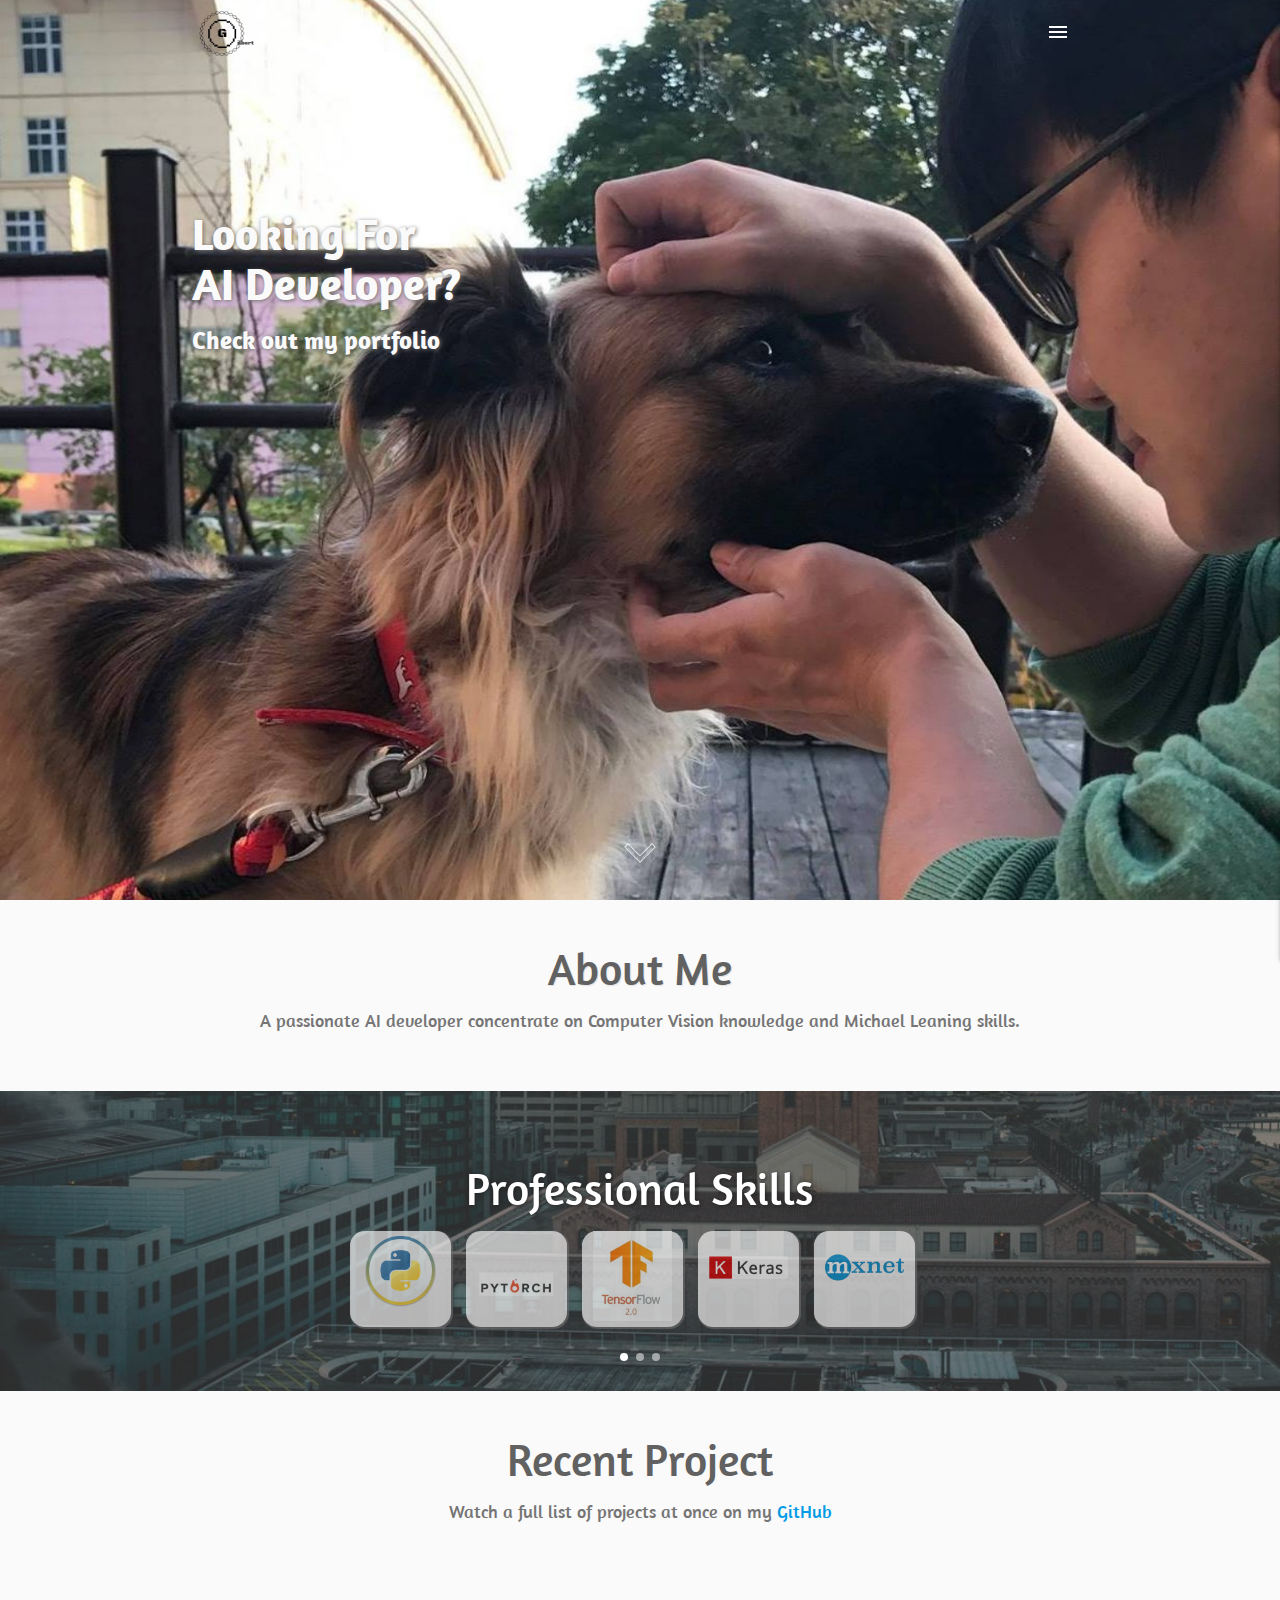
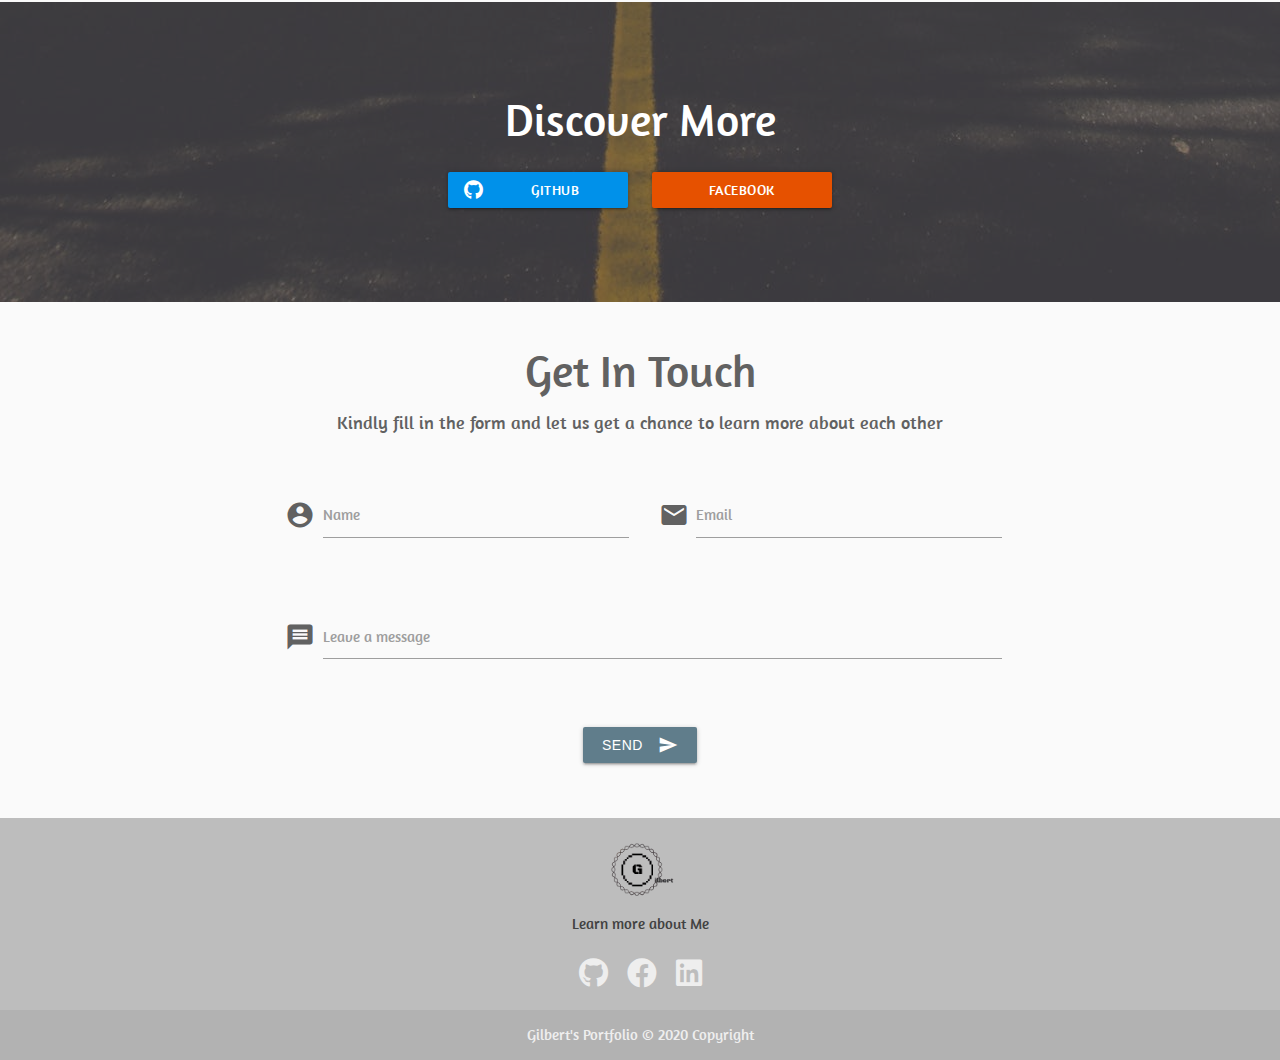
==== index.html @ d1f33288 "[Profile] First" ====
<!DOCTYPE html>
<html lang="en">

<head>
  <meta charset="UTF-8">
  <meta name="viewport" content="width=device-width, initial-scale=1.0">
  <meta http-equiv="X-UA-Compatible" content="ie=edge">
  <!--Import Google Icon Font-->
  <link href="https://fonts.googleapis.com/icon?family=Material+Icons" rel="stylesheet">
  <link href="https://fonts.googleapis.com/css?family=Amaranth&display=swap" rel="stylesheet">
  <!--Include Animate CSS-->
  <link rel="stylesheet" href="https://cdnjs.cloudflare.com/ajax/libs/animate.css/3.7.2/animate.min.css">
  <!--Include Font Awesome-->
  <link rel="stylesheet" href="https://cdnjs.cloudflare.com/ajax/libs/font-awesome/5.9.0/css/all.min.css">
  <!--Include Materialize CSS-->
  <link type="text/css" rel="stylesheet" href="./css/materialize.min.css">
  <link type="text/css" rel="stylesheet" href="./css/index.css">
  <title>Gilbert Tam | AI Developer</title>
</head>

<body>

  <!--Header Section-->
  <header id="home" class="navbar-fixed">
    <!--Banner Slider-->
    <div class="slider fullscreen">
      <ul class="slides">
        <li>
          <img src="./img/cover/font.jpg" alt="Background image of Gilbert">
          <div class="caption left-align grey-text text-lighten-5">
            <h3>Looking For<br>AI Developer?</h3>
            <h5>Check out my portfolio</h5>
          </div>
        </li>
        <li>
          <img src="./img/cover/font2.jpg" alt="Background image of Gilbert">
          <div class="caption left-align grey-text text-lighten-5">           
            <h3>Eduction</h3>
            <!--靠左對齊-->
              <h6 >
                <h5>Senior High School</h5>
                <p>Taipei Municipal Lishan Senior High School</p>    
            <!--靠左對齊-- <img src="img/school/lssh.jpg" alt="高中"> -->
              </h6 >
            <img style="box-shadow:3px 3px 12px yellowgreen" id="side-school-pic" src="./img/school/lssh.jpg" >
            <h6 article>
              <h5>Bachelor</h5>
              <p>Electrical Engineering of National Dong Hwa University</p>
            <!--靠左對齊-- <img src="img/school/lssh.jpg" alt="高中"> -->
            </h6 article>
            <img style="box-shadow:3px 3px 12px yellowgreen" id="side-school-pic1" src="./img/school/ndhu.jpg" >
            </h6 article>
            <h6 article>
              <h5>Master</h5>
              <p>Electrical Engineering of National Tsing Hua University</p>
            <img style="box-shadow:3px 3px 12px yellowgreen" id="side-school-pic2" src="./img/school/nthu.jpg" >
            </h6 article>  
        </li>
        <li>
          <img style="box-shadow:3px 3px 12px rgb(28, 28, 31)" src="./img/cover/font3.jpg" alt="Background image of Gilbert">
          <div class="caption left-align grey-text text-lighten-5">           
            <h3>Work Experience</h3>
            <!--靠左對齊-->
              <h6 >
                <h5>ASUS</h5>
                <p>AI Software Engineer and Firmware Engineer [Sep. 2014- 2019]</p>    
              </h6 >
            <img id="side-job-pic" src="./img/school/asus.png" >
            <h6 article>
              <h5>Infortend</h5>
              <p>AI Software Engineer [ 2019- present]</p>
            <!--靠左對齊-- <img src="img/school/lssh.jpg" alt="高中"> -->
            </h6 article>
            <img style="box-shadow:3px 3px 12px rgb(76, 76, 194)" id="side-job-pic1" src="./img/school/infortend.jpg" >
            </h6 article>
        </li>

      </ul>
    </div>
    <!--Navbar-->
    <nav>
      <div class="container">
        <a href="index.html" class="brand-logo">
          <img src="./img/logo/logo.png" alt="Gilbert's logo" class="responsive-img">
        </a>
        <a href="#" class="right sidenav-trigger show-on-medium-and-up" data-target="side-nav">
          <i class="material-icons">menu</i>
        </a>
      </div>
    </nav>
    <!--Instruction Arrow-->
    <a href="#about" id="arrow" class="animated bounce infinite slow"></a>
  </header>

  <!--Side Nav-->
  <ul class="sidenav grey lighten-1" id="side-nav">
    <li id="side-nav-logo">
      <img src="./img/logo/logo.png" alt="Gilbert's logo">
    </li>
    <li><a class="sidenav-close grey-text text-darken-3 waves-effect" href="#home">Home</a></li>
    <li><a class="sidenav-close grey-text text-darken-3 waves-effect" href="#about">About</a></li>
    <li><a class="sidenav-close grey-text text-darken-3 waves-effect" href="#skill">Skills</a></li>
    <li><a class="sidenav-close grey-text text-darken-3 waves-effect" href="#project">Project</a></li>
    <li><a class="sidenav-close grey-text text-darken-3 waves-effect" href="#more-info">More Info</a></li>
    <li><a class="sidenav-close grey-text text-darken-3 waves-effect" href="#contact">Contact</a></li>
    <li>
      <div class="divider"></div>
    </li>
    <li><a class="subheader">Learn More About Me</a></li>
    <div id="side-nav-icons-container">
      <h5><a href="https://www.facebook.com/profile.php?id=1587343981" class="grey-text text-darken-3" target="_blank"><i
            class="fab fa-facebook"></i></a>
      </h5>
      <h5><a href="https://github.com/GilbertTam?tab=repositories" class="grey-text text-darken-3" target="_blank"><i
            class="fab fa-github"></i></a>
      </h5>
      <h5><a href="https://www.linkedin.com/in/%E5%8C%A1%E5%93%B2-%E8%AD%9A-b21a95a2/" class="grey-text text-darken-3" target="_blank"><i
            class="fab fa-linkedin"></i></a>
      </h5>
    </div>
  </ul>

  <!--About Me Section-->
  <section class="section grey lighten-5 section-about grey-text text-darken-2 scrollspy" id="about">
    <div class="container center">
      <h3>About Me</h3>
      <h6 class="grey-text text-darken-1">
        A passionate AI developer concentrate on Computer Vision knowledge and Michael Leaning skills. 
      </h6>
      <div class="row center">
        <!--Blog Post Be Placed Here-->
      </div>
    </div>
  </section>

  <!--Skills-->
  <section class="section-skills parallax-container scrollspy" id="skill">
    <div class="overlay">
      <div class="carousel carousel-slider center">
        <!--Front-End-->
        <div class="carousel-item white-text valign-wrapper" href="#frontEnd!" id="front-end-carousel-item">
          <div class="container">
            <h3>Professional Skills</h3>
            <div class="row">
              <div class="carousel-logo col s2 z-depth-5 tooltip">
                <img src="./img/skills/Python .png" alt="Python.js Logo" class="responsive-img">
                <span class="tooltip-text">Python</span>
              </div>
              <div class="carousel-logo col s2 z-depth-5 tooltip">
                <img src="./img/skills/Pytorch.png" alt="Pytorch Logo" class="responsive-img">
                <span class="tooltip-text">Pytorch</span>
              </div>
              <div class="carousel-logo col s2 z-depth-5 tooltip">
                <img src="./img/skills/Tensorflow.jpg" alt="Tensorflow Logo" class="responsive-img">
                <span class="tooltip-text">Tensorflow</span>
              </div>
              <div class="carousel-logo col s2 z-depth-5 tooltip">
                <img src="./img/skills/Keras.png" alt="Keras Logo" class="responsive-img">
                <span class="tooltip-text">Keras</span>
              </div>
              <div class="carousel-logo col s2 z-depth-5 tooltip">
                <img src="./img/skills/Mxnet.png" alt="Mxnet Logo" class="responsive-img">
                <span class="tooltip-text">Mxnet</span>
              </div>
            </div>
          </div>
        </div>
        
        
        <div class="carousel-item white-text valign-wrapper" href="#backEnd!">
          <div class="container">
            <h3>Back-End Skills</h3>
            <div class="row">
              <div class="carousel-logo col s2 tooltip">
                <img src="./img/skills/NodeJS.png" alt="NodeJS Logo" class="responsive-img">
                <span class="tooltip-text">NodeJS</span>
              </div>
              <div class="carousel-logo col s2 tooltip">
                <img src="./img/skills/Opencv.png" alt="Express Logo" class="responsive-img">
                <span class="tooltip-text">Opencv</span>
              </div>
              <div class="carousel-logo col s2 tooltip">
                <img src="./img/skills/MongoDB.png" alt="MongoDB Logo" class="responsive-img">
                <span class="tooltip-text">MongoDB</span>
              </div>
              <div class="carousel-logo col s2 tooltip">
                <img src="./img/skills/MySQL.png" alt="MySQL Logo" class="responsive-img">
                <span class="tooltip-text">MySQL</span>
              </div>
            </div>
          </div>
        </div>
       
        <!--Other Skills ans Tools-->
        <div class="carousel-item white-text valign-wrapper" href="#others!">
          <div class="container">
            <h3>Tools & Others</h3>
            <div class="row">
              <div class="carousel-logo col s2 tooltip">
                <img src="./img/skills/GitHub.png" alt="GitHub Logo" class="responsive-img">
                <span class="tooltip-text">GitHub</span>
              </div>
              <div class="carousel-logo col s2 tooltip">
                <img src="./img/skills/Git.png" alt="Git Logo" class="responsive-img">
                <span class="tooltip-text">Git</span>
              </div>
              <div class="carousel-logo col s2 tooltip">
                <img src="./img/skills/Heroku.png" alt="Heroku Logo" class="responsive-img">
                <span class="tooltip-text">Heroku</span>
              </div>
              <div class="carousel-logo col s2 tooltip">
                <img src="./img/skills/Chrome.png" alt="Chrome Logo" class="responsive-img">
                <span class="tooltip-text">Chrome Extension</span>
              </div>
            </div>
          </div>
        </div>
      </div>
      <div class="parallax">
        <img src="./img/parallax/san-francisco-city-view.jpeg" alt="City view of San Francisco">
      </div>
    </div>
  </section>

  <!--Project Display Section-->
  <section class="section grey lighten-5 section-project grey-text text-darken-2 scrollspy" id="project">
    <div class="container">
      <h3 class="center">Recent Project</h3>
      <h6 class="grey-text text-darken-1 center">
        Watch a full list of projects at once on my <span class="light-blue-text text-accent-4"><a
            href="https://github.com/GilbertTam?tab=repositories" target="_blank" id="github-repo-link">GitHub</a></span>
      </h6>
      <div class="row">
        <!--Projects be displayed here-->
      </div>
    </div>
  </section>

  <!--Learn More Section-->
  <section class="section section-learn-more parallax-container scrollspy" id="more-info">
    <div class="parallax">
      <img src="./img/parallax/countryside.jpeg" alt="County side view">
      <div class="overlay"></div>
    </div>
    <div id="learn-more-content">
      <div class="container">
        <div class="row center white-text">
          <h3>Discover More</h3>
          <div class="col s8 offset-s2 learn-more-link">
            <a href="https://github.com/GilbertTam?tab=repositories"
              class="btn waves-effect waves-light light-blue accent-4" target="_blank">
              <i class="fab fa-github left"></i>GitHub
            </a>
            <a href="https://www.facebook.com/profile.php?id=1587343981" class="btn waves-effect waves-light orange darken-4" target="_blank">
              <i class="fab fa-facebook-m left"></i>Facebook
            </a>
          </div>
        </div>
      </div>
    </div>
  </section>

  <!--Contact Section-->
  <section class="section experience grey lighten-5 section-contact grey-text text-darken-2 scrollspy" id="contact">
    <div class="container center">
      <h3>Get In Touch</h3>
      <h6>Kindly fill in the form and let us get a chance to learn more about each other</h6>
      <div class="row">
        <form class="col s12 xl10 offset-xl1" action="https://getform.io/f/f5781ce8-a6f2-406d-bde3-57b1b50da340"
          method="POST">
          <div class="row">
            <div class="input-field col s12 m6">
              <i class="material-icons prefix">account_circle</i>
              <input type="text" class="validate" id="name" required>
              <label for="name">Name</label>
              <span class="helper-text" data-error="Kindly provide your name"></span>
            </div>
            <div class="input-field col s12 m6">
              <i class="material-icons prefix">email</i>
              <input type="email" name="email" class="validate" id="email" required>
              <label for="email">Email</label>
              <span class="helper-text" data-error="Kindly provide your email"></span>
            </div>
          </div>
          <div class="row">
            <div class="input-field col s12">
              <i class="material-icons prefix">message</i>
              <textarea name="message" id="message" class="materialize-textarea validate" required></textarea>
              <label for="message">Leave a message</label>
              <span class="helper-text" data-error="Kindly leave a message"></span>
            </div>
          </div>
          <div class="row center">
            <button class="btn waves-effect waves-light blue-grey" type="submit" name="action">Send
              <i class="material-icons right">send</i>
            </button>
          </div>
        </form>
      </div>
    </div>
  </section>

  <!--Footer-->
  <footer class="page-footer grey lighten-1">
    <div class="container">
      <div class="row">
        <div class="col s12">
          <div id="footer-logo">
            <img src="./img/logo/logo.png" alt="Logo of Mike">
          </div>
          <p class="grey-text text-darken-3">Learn more about Me</p>
          <div id="footer-links">
            <a href="https://github.com/GilbertTam?tab=repositories" target="_blank" class="grey-text text-lighten-3"><i
                class="fab fa-github fa-2x"></i></a>
            <a href="https://www.facebook.com/profile.php?id=1587343981" target="_blank" class="grey-text text-lighten-3"><i
                class="fab fa-facebook fa-2x"></i></a>
            <a href="https://www.linkedin.com/in/%E5%8C%A1%E5%93%B2-%E8%AD%9A-b21a95a2/" target="_blank" class="grey-text text-lighten-3"><i
                class="fab fa-linkedin fa-2x"></i></a>
          </div>
        </div>
      </div>
    </div>
    <div class="footer-copyright center">
      <div class="container">
        Gilbert's Portfolio © 2020 Copyright
      </div>
    </div>
  </footer>

  <!--Floating Action Button-->
  <div class="fixed-action-btn toolbar">
    <a
      class="btn-floating btn-large blue-grey darken-1 hide-on-med-and-up waves-effect waves-light scale-transition scale-out">
      <i class="material-icons">account_circle</i>
    </a>
    <ul>
      <li><a href="https://github.com/GilbertTam" class="btn-floating" target="_blank"><i
            class="fab fa-github fa-2x"></i></a></li>
      <li><a href="https://www.facebook.com/profile.php?id=1587343981" class="btn-floating" target="_blank"><i class="fab fa-facebook"></i></a>
      </li>
      <li><a href="https://www.linkedin.com/in/%E5%8C%A1%E5%93%B2-%E8%AD%9A-b21a95a2/" class="btn-floating" target="_blank"><i
            class="fab fa-linkedin"></i></a></li>
      
      <li><a href="https://www.facebook.com/profile.php?id=1587343981" class="btn-floating" target="_blank"><i
            class="fab fa-facebook"></i></a></li>
    </ul>
  </div>


        
  
  

  <script type="text/javascript" src="./js/jquery-3.4.1.min.js"></script>
  <script type="text/javascript" src="./js/materialize.min.js"></script>
  <script type="text/javascript" src="./js/materialize-init.js"></script>
  <script type="text/javascript" src="./js/index.js"></script>
</body>

</html>
---- css/index.css ----
* {
  box-sizing: border-box;
}

body {
  font-family: 'Amaranth', sans-serif;
}

.valign-wrapper {
  flex-direction: column;
  align-items: unset;
  justify-content: center;
}

ul {
  margin: 0;
}

h3 {
  font-size: 2.5rem;
}

h6 {
  font-size: 1rem;
}

/*Header Section*/
header {
  position: relative;
  width: 100%;
  min-height: 100vh;
}

.brand-logo img {
  padding: 6px 0;
  max-height: 64px;
}

div.slider,
div.slider img,
div.slider ul,
div.slider li {
  position: absolute;
  top: 0;
  bottom: 0;
  width: 100%;
}




div.slider h3,
div.slider h5 {
  font-weight: 700;
  text-shadow: 1px 1px 4px #6d6c6c;
}

.slider .slides li .caption {
  top: 20%;
}

nav {
  position: relative;
  z-index: 2;
  height: 64px;
  background-color: transparent;
  box-shadow: none;
  transition: all .2s linear;
  -webkit-transition: all .2s linear;
}
/*img*/


.shadow {
  box-shadow: 0 16px 24px 2px rgba(0,0,0,0.14), 0 6px 30px 5px rgba(0,0,0,0.12), 0 8px 10px -7px rgba(0,0,0,0.2);
  -webkit-box-shadow: 0 16px 24px 2px rgba(0,0,0,0.14), 0 6px 30px 5px rgba(0,0,0,0.12), 0 8px 10px -7px rgba(0,0,0,0.2);
}

#arrow {
  position: absolute;
  bottom: 3%;
  left: 50%;
  z-index: 3;
  width: 40px;
  height: 40px;
  background-image: url('../img/icons/arrow-down-white.png');
  background-size: cover;
  background-position: center;
  transform: translateX(-50%);
}

/*Side Nav*/
ul.sidenav {
  width: 200px;
}

ul.sidenav li:last-of-type,
ul.sidenav li:last-of-type a {
  max-height: 20px;
  line-height: 20px;
}

ul.sidenav .divider {
  margin: 15px 20px 28px 25px;
  background-color: #686666;
}

ul.sidenav .subheader {
  font-size: 12px;
}

#side-nav-icons-container {
  display: flex;
  padding: 0 32px;
}

#side-nav-icons-container h5 {
  padding-right: .9rem;
}

#side-nav-logo {
  height: 7%;
}

#side-school-pic {
  top:0%;
  right:0px;
  height: 40%;
  width: 40%;
  border-radius: 10px;
  opacity: 0.8;
}

#side-school-pic1 {
  top:40%;
  right:0px;
  height: 40%;
  width: 40%;
  border-radius: 10px;
  opacity: 0.8;
}

#side-school-pic2 {
  top:80%;
  right:0px;
  height: 40%;
  width: 40%;
  border-radius: 10px;
  opacity: 0.8;
}

#side-job-pic {
  top:13%;
  right:10px;
  height: 40%;
  width: 50%;
  opacity: 0.8;
  background-color: #3b5998;
  border: 3px solid  #000;
  border-radius: 10px;
  display: flex;
}

#side-job-pic1 {
  top:70%;
  right:10px;
  height: 40%;
  width: 50%;
  background-color: #3b5998;
  border: 3px solid #3b5998;
  border-radius: 10px;
  display: flex;
}

#side-nav-logo img {
  height: 100%;
  padding: 5px 20px;
}

/*About Me*/
.section-about h3 {
  text-shadow: 1px 1px 1px rgba(193,193,193,0.46);
}

.section-about .row {
  margin-top: 25px;
}

.section-about .card {
  overflow: hidden;
  border-radius: 10px;
}

.section-about .card-image {
  position: relative;
  height: 200px;
  background-size: cover;
  background-position: center;
  background-repeat: no-repeat;
}

.section-about .card-image:hover {
  transform: scale(1.1);
  transition: all .3s linear;
  -webkit-transition: all .3s linear;
}

.section-about .card-image .overlay {
  position: absolute;
  width: 100%;
  height: 100%;
  background-color: rgba(182, 178, 178, .4);
}

.section-about .card-image:hover .overlay {
  background-color: rgba(151, 146, 146, .2);
  transition: all .3s linear;
  -webkit-transition: all .3s linear;
}

.section-about .card-image:hover .card-title {
  opacity: 1;
  transition: all .3s linear;
  -webkit-transition: all .3s linear;
}

.section-about .card-image .card-title {
  top: 40%;
  left: 0;
  width: 100%;
  padding: 0;
  font-size: 1.2rem;
  text-shadow: 2px 2px 10px #363636;
  text-align: center;
  opacity: 0;
}

/*Skills*/
.parallax-container {
  max-height: 300px;
}

.section-skills .overlay {
  position: absolute;
  width: 100%;
  height: 100%;
  background-color: rgba(70, 68, 68, 0.6)
}

.section-skills .carousel {
  height: 300px !important;
}

.carousel.carousel-slider .carousel-item h3 {
  text-shadow: 1px 1px 4px #232222;
}

.carousel.carousel-slider .carousel-item {
  min-height: unset;
}

.carousel .row {
  max-height: 150px;
  margin-top: 1rem;
  display: flex;  
  justify-content: center;
}

.carousel .row .col.s2 {
  max-width: 101px;
  margin-left: unset;
}

.carousel img.responsive-img {
  width: 100%;
  max-width: 120px;
}

.carousel-logo {
  margin: 0 1rem;
  background-color: rgb(241, 240, 240);
  border-radius: 15%;
  -webkit-box-shadow: 1px 1px 1px 1px rgba(107,105,107,1);
  -moz-box-shadow: 1px 1px 1px 1px rgba(107,105,107,1);
  box-shadow: 1px 1px 1px 1px rgba(107,105,107,1);
  opacity: .7;
}

.carousel-logo:hover {
  opacity: .9;
  transition: opacity .2s linear;
  -webkit-transition: opacity .2s linear;
}

.tooltip {
  position: relative;
  display: inline-block;
}

.tooltip .tooltip-text {
  position: absolute;
  top: 110%;
  left: 50%;
  z-index: 1;
  padding: 5px 5px;
  color: #fff;
  background-color: rgba(0, 0, 0, .7);
  border-radius: 5px;
  visibility: hidden;
  transform: translateX(-50%);
}

.tooltip:hover .tooltip-text {
  visibility: visible;
}

/*Project Section*/
.section-project h2 {
  text-shadow: 1px 1px 1px rgba(193,193,193,0.46);
}

.section-project #github-repo-link:hover {
  color: #0091ea;
  font-weight: bold;
}

.section-project .row {
  display: flex;
  flex-wrap: wrap;
}

.section-project .row:first-of-type {
  margin-top: 3rem;
}

.section-project .card-image {
  position: relative;
}

.section-project .card-image:hover .card-title {
  opacity: 1;
  transition: all .3s ease-in;
  -webkit-transition: all .3s ease-in;
}

.section-project .card-image:hover .overlay {
  position: absolute;
  top: 0;
  bottom: 0;
  left: 0;
  right: 0;
  background-color: rgba(0,0,0,.3);
  transition: all .3s ease-in;
  -webkit-transition: all .3 ease-in;
}

.section-project .card-image .card-title {
  top: 50%;
  
  left: 50%;
  bottom: unset;
  padding: 5px;
  color: white;
  font-size: 1.5rem;
  text-align: center;
  text-shadow: 1px 1px 1px #575555; 
  border: 2px solid rgb(255,255,255);
  transform: translate(-50%, -50%);
  opacity: 0;
  cursor: pointer;  
}

.section-project .card-action p {
  margin: 0;
  cursor: pointer;
}

.section-project .card-reveal {
  padding-top: 13px;
  background-image: url("../img/projects/sky.jpg");
  background-position: center;
  background-size: cover;
}

.section-project .card-reveal .overlay {
  position: absolute;
  top: 0;
  bottom: 0;
  left: 0;
  right: 0;
  background-color: rgba(255,255,255,.15)
}

.section-project .card-reveal span,
.section-project .card-reveal p {
  position: relative;
}

.section-project .card-reveal .card-title {
  font-size: 1.3rem;
}

.section-project .card-reveal ul {
  margin-top: 10px;
}

.section-project .card-reveal li {
  font-size: .9rem;
}

.section-project #card-reveal-icons {
  margin-top: 8px;
}

.section-project #card-reveal-icons a {
  margin: 0 4px;
}

.section-project li .fa-caret-right {
  margin-right: 4px;
}

/*Experience Section*/
#learn-more-content {
  position: absolute;
  top: 50%;
  width: 100%;
  transform: translateY(-50%);
}

.section-learn-more .overlay {
  position: absolute;
  top: 0;
  bottom: 0;
  width: 100%;
  background-color: rgba(70, 68, 68, 0.6);
}

#learn-more-content a {
  width: 180px;
  margin: 10px;
}

#learn-more-content .learn-more-links {
  display: flex;
  justify-content: center;
  flex-wrap: wrap;
}

/*Contact*/
.section-contact .btn[type='submit'] {
  padding: 0 1.3rem;
}

.section-contact form {
  margin-top: 2.5rem;
}

/*Footer*/
.page-footer .row {
  text-align: center;
}

#footer-logo {
  height: 60px;
}

#footer-logo img {
  height: 100%;
  width: auto;

}

#footer-links {
  margin: 1.5rem 0 0 0;
}

#footer-links a {
  margin: 0 .5rem;
}

@media screen and (min-width: 480px) {
  /*Project Section*/
  .section-project .card-reveal .card-title {
    font-size: 2rem;
  }

  .section-project .card-reveal li {
    font-size: 1.2rem;
  }
}

/*Medium Screen*/
@media screen and (min-width: 600px) {
  h3 {
    font-size: 3rem;
  }

  h6 {
    font-size: 1.2rem;
  }

  /*Project Section*/
  .section-project .card-reveal ul {
    margin-top: 5px;
  }


  .section-project .card-reveal .card-title {
    font-size: 1.2rem;
  }

  .section-project .card-reveal li {
    font-size: .9rem;
  }
}

@media screen and (min-width: 840px) {
  /*Project Section*/
  .section-project .card-reveal ul {
    margin-top: 10px;
  }

  .section-project .card-reveal .card-title {
    font-size: 1.5rem;
  }

  .section-project .card-reveal li {
    font-size: 1.1rem;
  }
}

/*Large Screen*/
@media screen and (min-width: 992px) {
  /*Project Section*/
  .section-project .card-image .card-title {
    font-size: 1.6rem;
  }
}

/*Extra Large Screen*/
@media screen and (min-width: 1200px) {
  .section-project .card-image .card-title {
    font-size: 1.7rem;
  }
}

@media screen and (min-width: 1300px) {
  .section-project .card-reveal {
    padding-top: 20px;
  }
  
  .section-project .card-image .card-title {
    font-size: 2rem;
  }

  .section-project .card-reveal li {
    font-size: 1.2rem;
  }
}
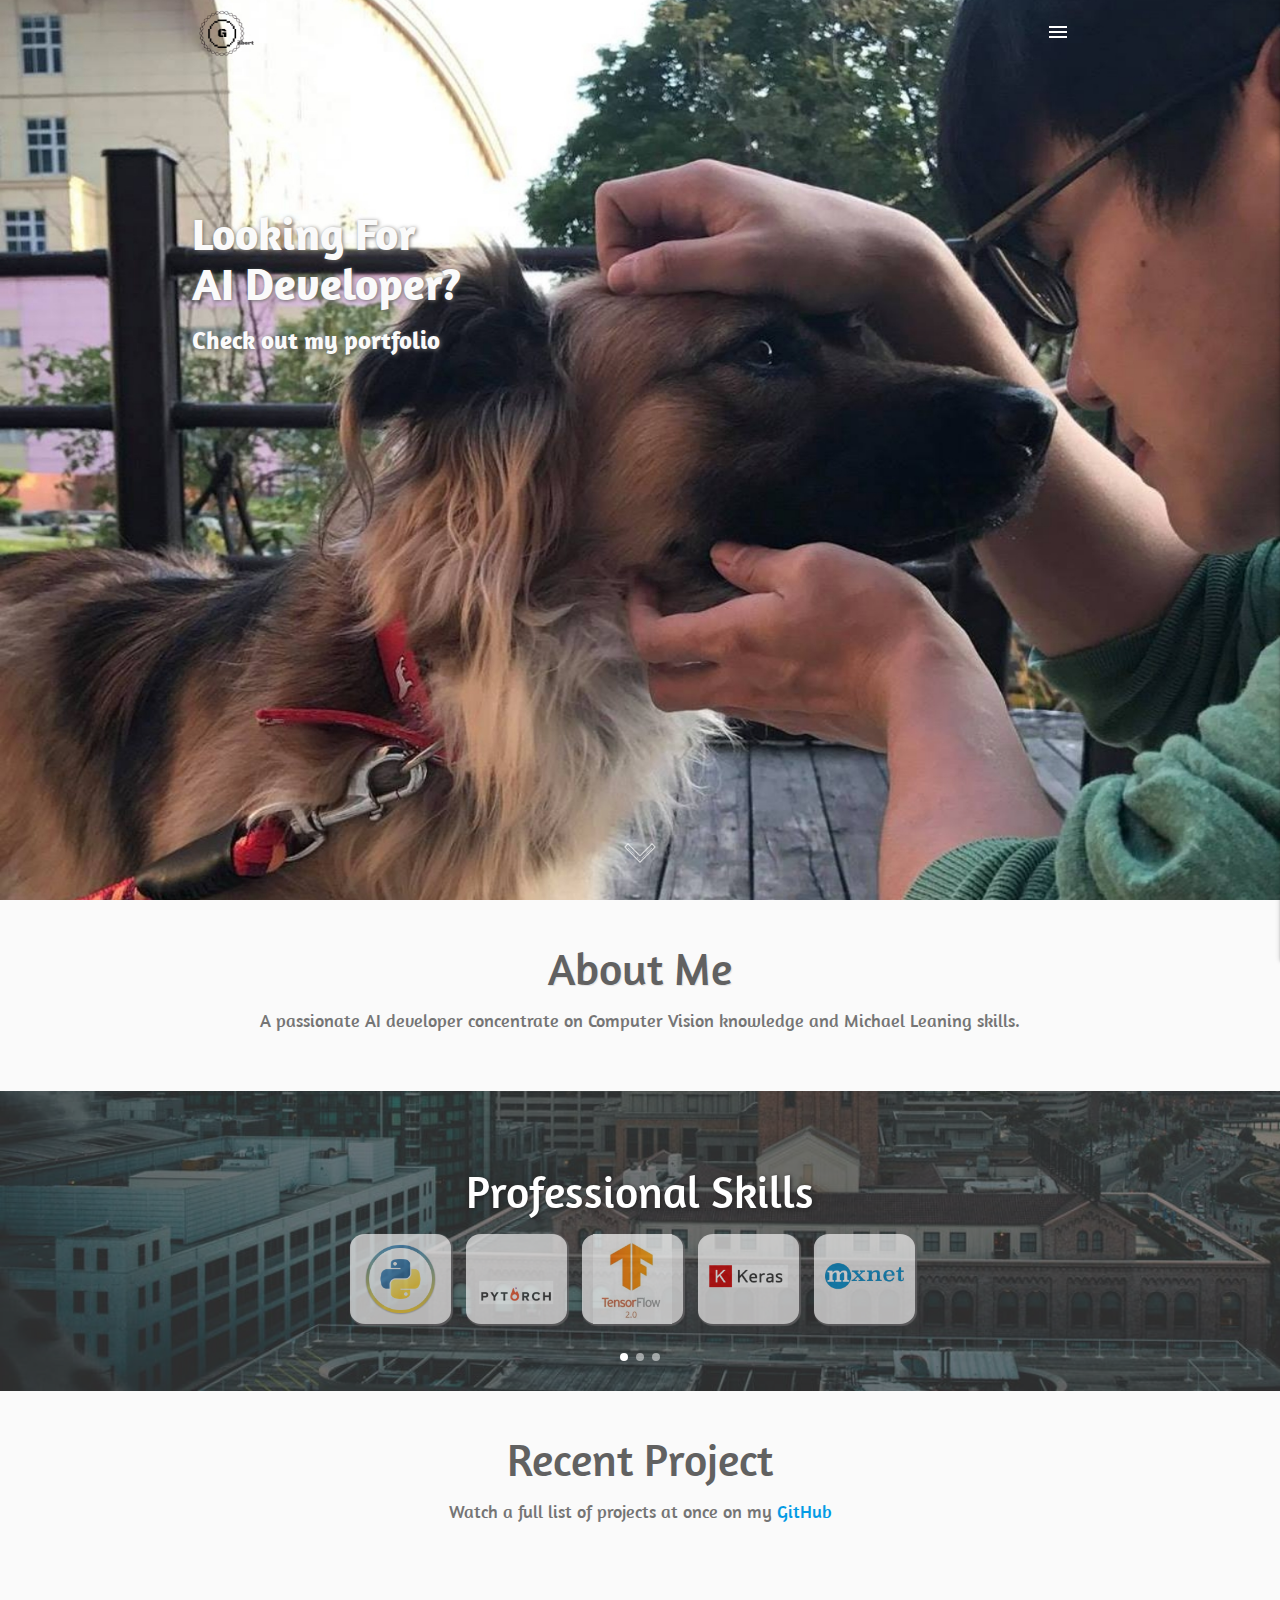
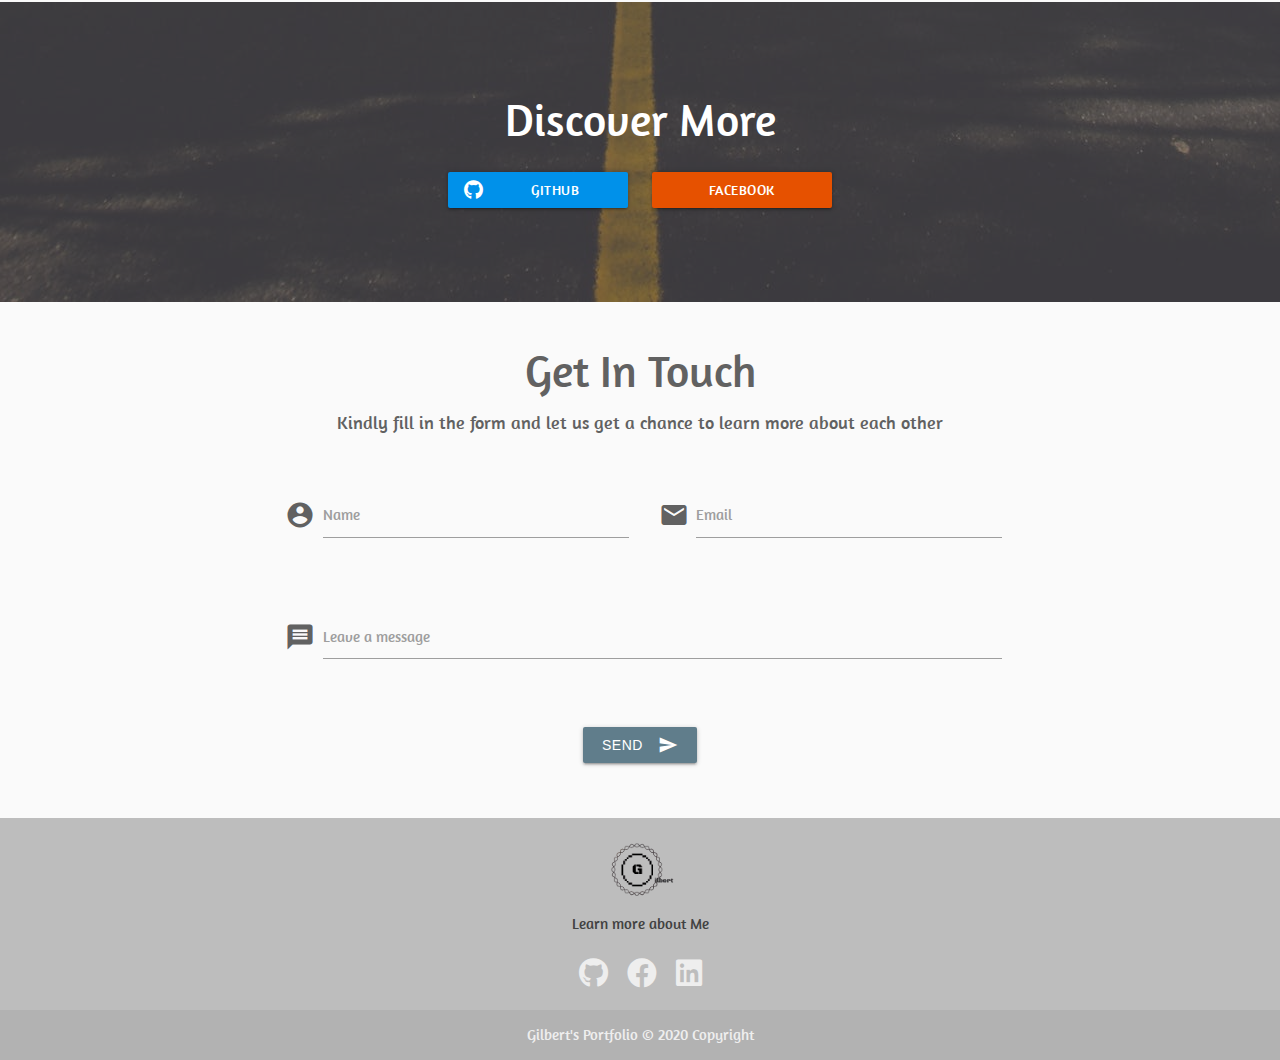
==== commit 008bb0d8: "[Profile] modify tool css" ====
--- a/index.html
+++ b/index.html
@@ -142,23 +142,28 @@
           <div class="container">
             <h3>Professional Skills</h3>
             <div class="row">
-              <div class="carousel-logo col s2 z-depth-5 tooltip">
+              <div class="carousel-logo col s2 z-depth-5 tooltip" style="display:flex;align-items: center;
+              justify-content: center;">
                 <img src="./img/skills/Python .png" alt="Python.js Logo" class="responsive-img">
                 <span class="tooltip-text">Python</span>
               </div>
-              <div class="carousel-logo col s2 z-depth-5 tooltip">
+              <div class="carousel-logo col s2 z-depth-5 tooltip" style="display:flex;align-items: center;
+              justify-content: center;">
                 <img src="./img/skills/Pytorch.png" alt="Pytorch Logo" class="responsive-img">
                 <span class="tooltip-text">Pytorch</span>
               </div>
-              <div class="carousel-logo col s2 z-depth-5 tooltip">
+              <div class="carousel-logo col s2 z-depth-5 tooltip" style="display:flex;align-items: center;
+              justify-content: center;">
                 <img src="./img/skills/Tensorflow.jpg" alt="Tensorflow Logo" class="responsive-img">
                 <span class="tooltip-text">Tensorflow</span>
               </div>
-              <div class="carousel-logo col s2 z-depth-5 tooltip">
+              <div class="carousel-logo col s2 z-depth-5 tooltip" style="display:flex;align-items: center;
+              justify-content: center;">
                 <img src="./img/skills/Keras.png" alt="Keras Logo" class="responsive-img">
                 <span class="tooltip-text">Keras</span>
               </div>
-              <div class="carousel-logo col s2 z-depth-5 tooltip">
+              <div class="carousel-logo col s2 z-depth-5 tooltip" style="display:flex;align-items: center;
+              justify-content: center;">
                 <img src="./img/skills/Mxnet.png" alt="Mxnet Logo" class="responsive-img">
                 <span class="tooltip-text">Mxnet</span>
               </div>
@@ -171,19 +176,23 @@
           <div class="container">
             <h3>Back-End Skills</h3>
             <div class="row">
-              <div class="carousel-logo col s2 tooltip">
+              <div class="carousel-logo col s2 tooltip"  style="display:flex;align-items: center;
+              justify-content: center;">
                 <img src="./img/skills/NodeJS.png" alt="NodeJS Logo" class="responsive-img">
                 <span class="tooltip-text">NodeJS</span>
               </div>
-              <div class="carousel-logo col s2 tooltip">
+              <div class="carousel-logo col s2 tooltip" style="display:flex;align-items: center;
+              justify-content: center;">
                 <img src="./img/skills/Opencv.png" alt="Express Logo" class="responsive-img">
                 <span class="tooltip-text">Opencv</span>
               </div>
-              <div class="carousel-logo col s2 tooltip">
+              <div class="carousel-logo col s2 tooltip" style="display:flex;align-items: center;
+              justify-content: center;">
                 <img src="./img/skills/MongoDB.png" alt="MongoDB Logo" class="responsive-img">
                 <span class="tooltip-text">MongoDB</span>
               </div>
-              <div class="carousel-logo col s2 tooltip">
+              <div class="carousel-logo col s2 tooltip" style="display:flex;align-items: center;
+              justify-content: center;">
                 <img src="./img/skills/MySQL.png" alt="MySQL Logo" class="responsive-img">
                 <span class="tooltip-text">MySQL</span>
               </div>
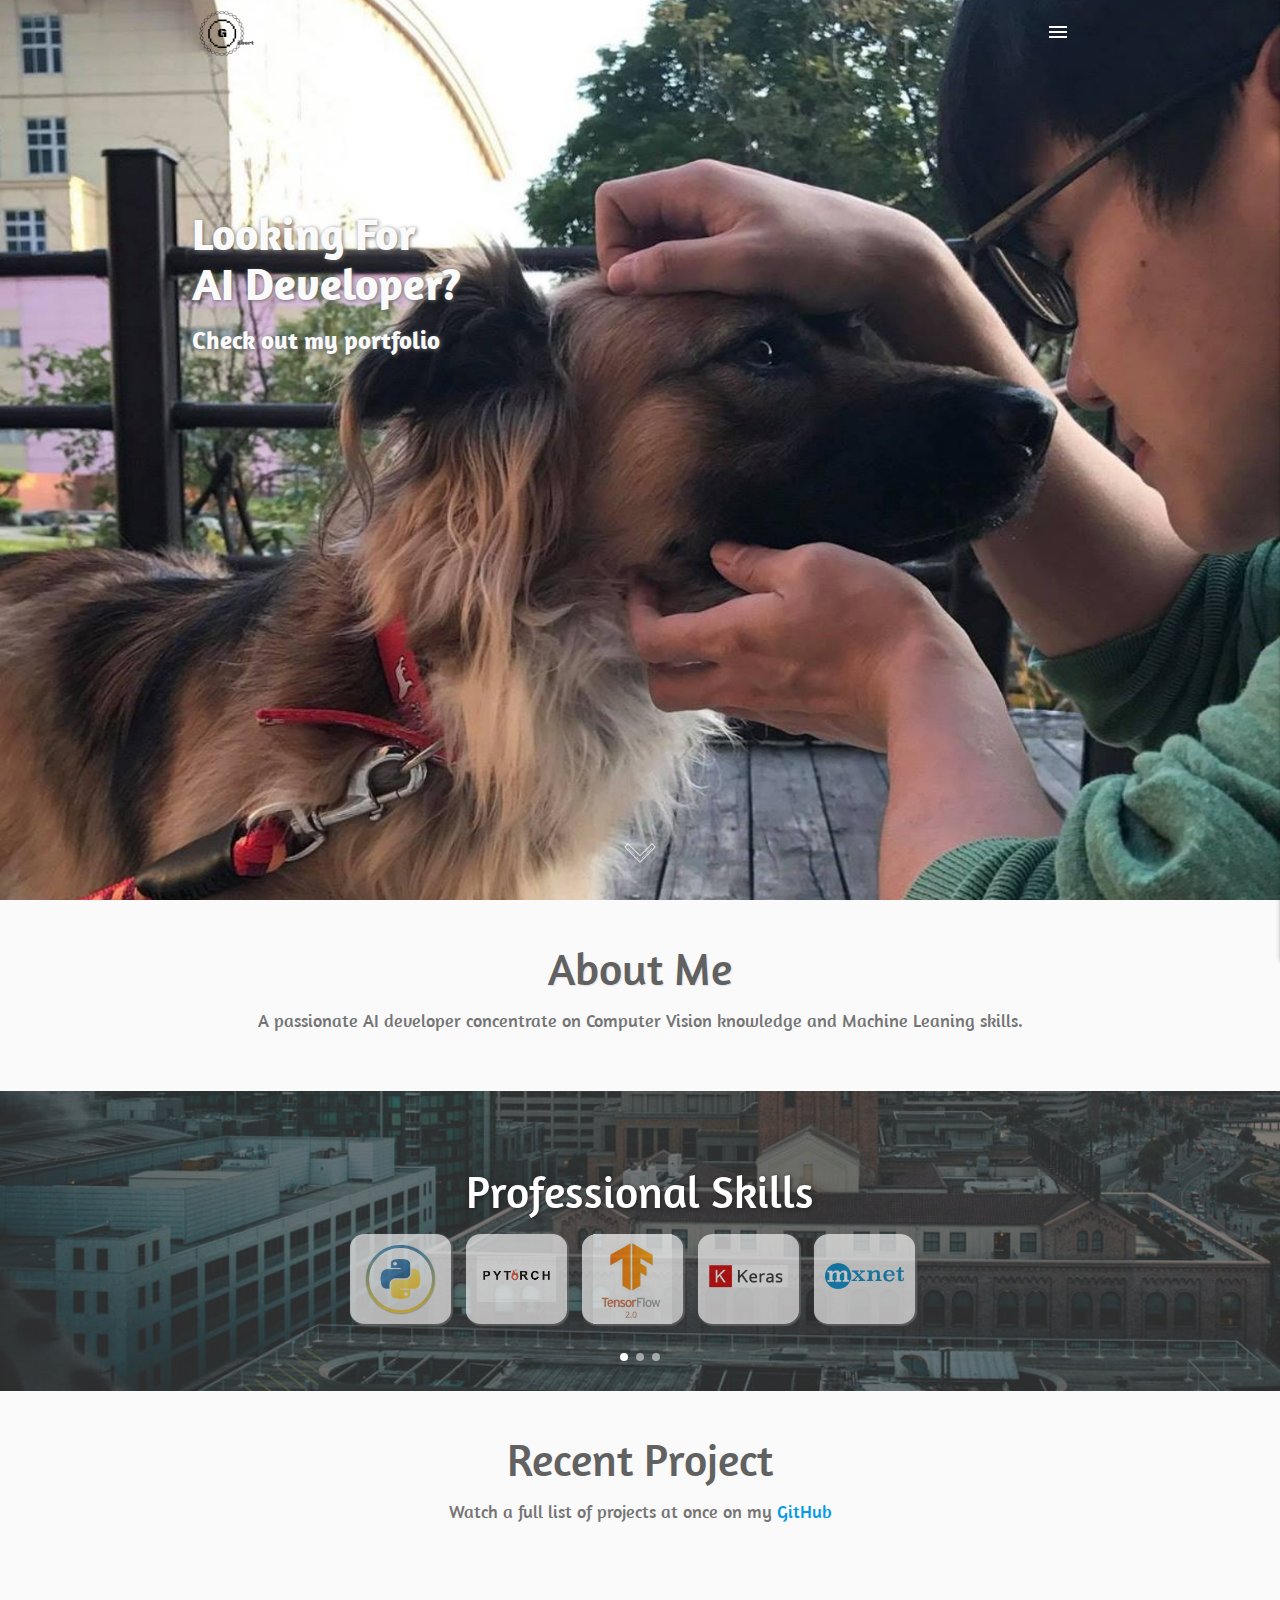
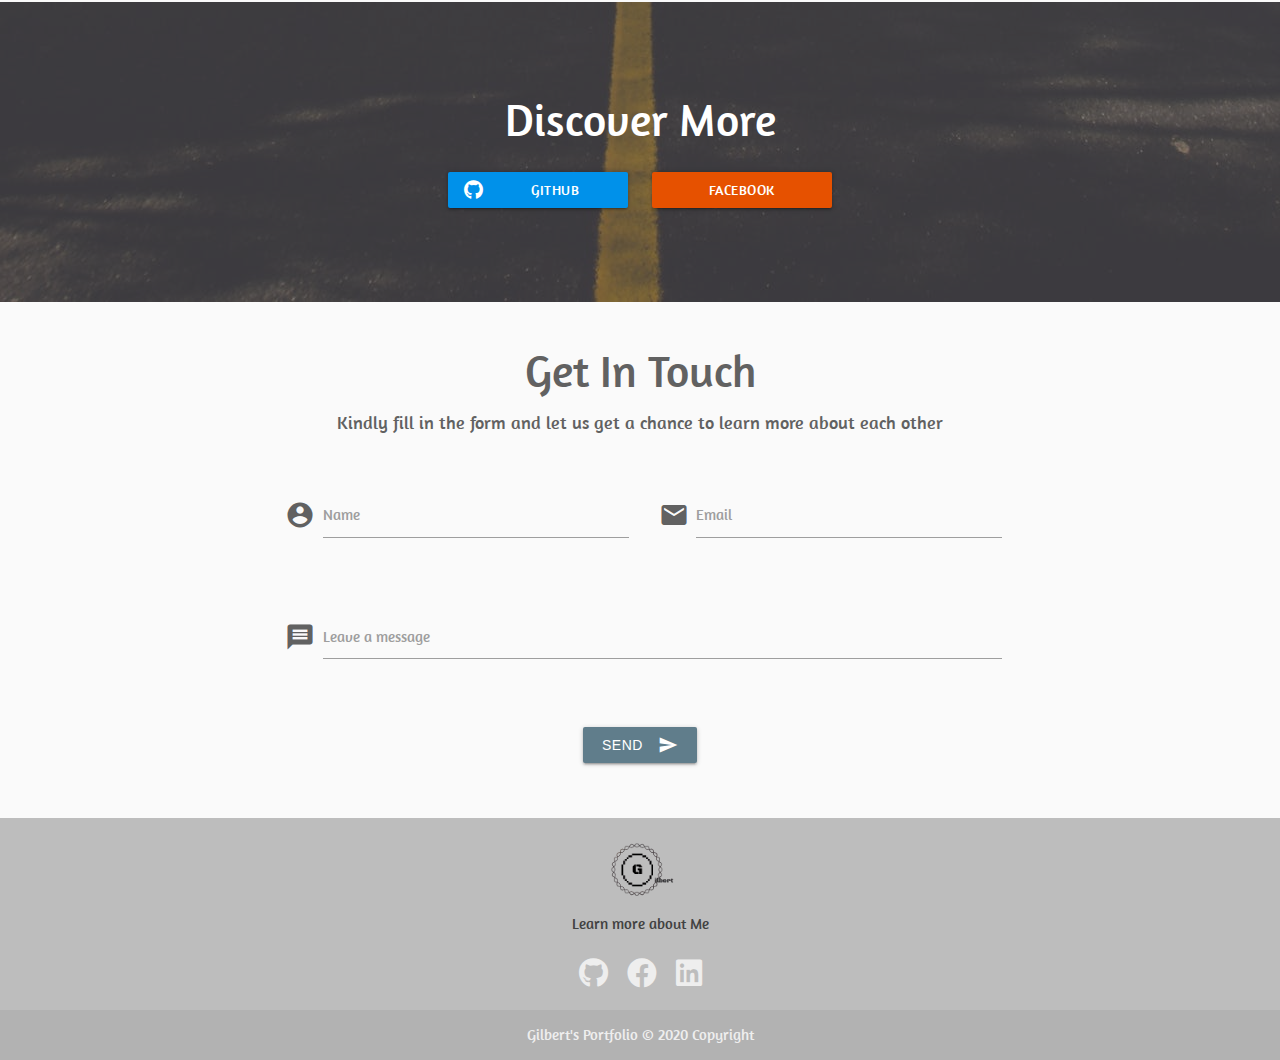
==== commit 1e734ab6: "[Profile] error words" ====
--- a/index.html
+++ b/index.html
@@ -125,7 +125,7 @@
     <div class="container center">
       <h3>About Me</h3>
       <h6 class="grey-text text-darken-1">
-        A passionate AI developer concentrate on Computer Vision knowledge and Michael Leaning skills. 
+        A passionate AI developer concentrate on Computer Vision knowledge and Machine Leaning skills. 
       </h6>
       <div class="row center">
         <!--Blog Post Be Placed Here-->
